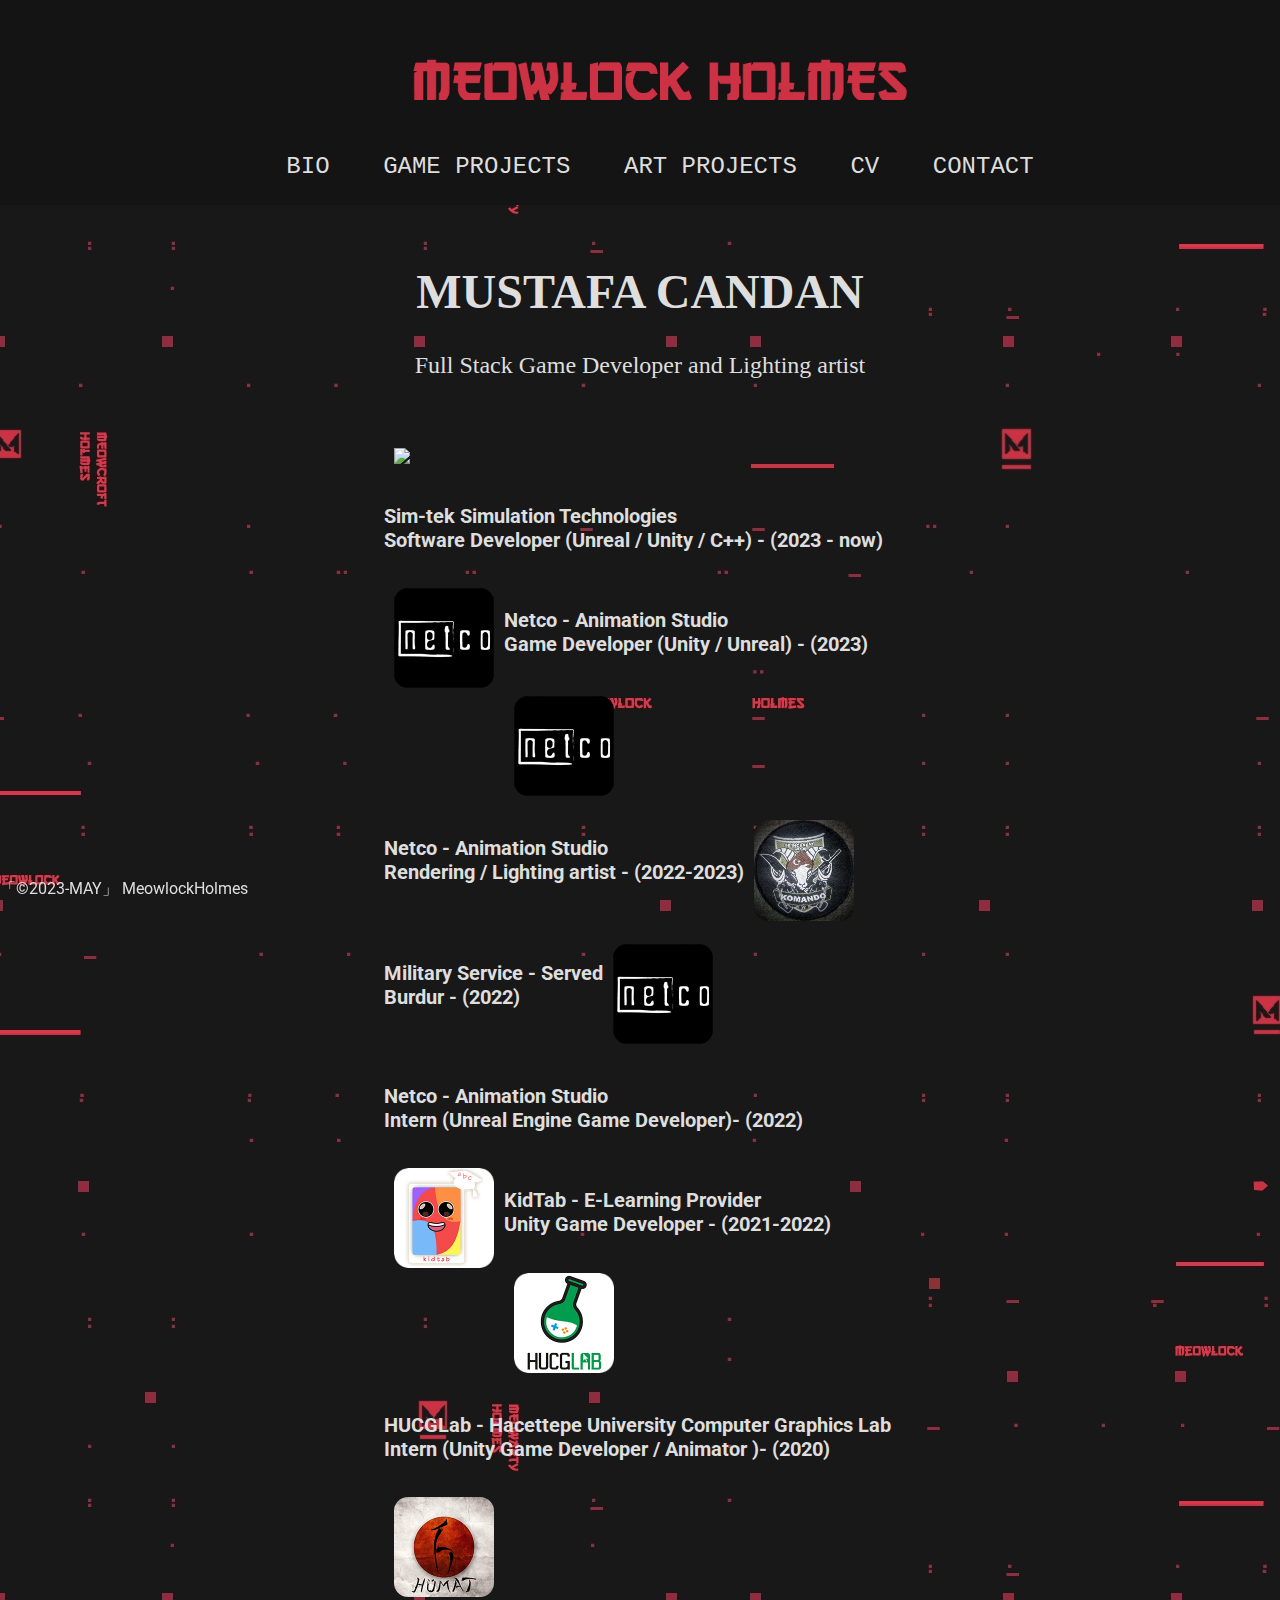
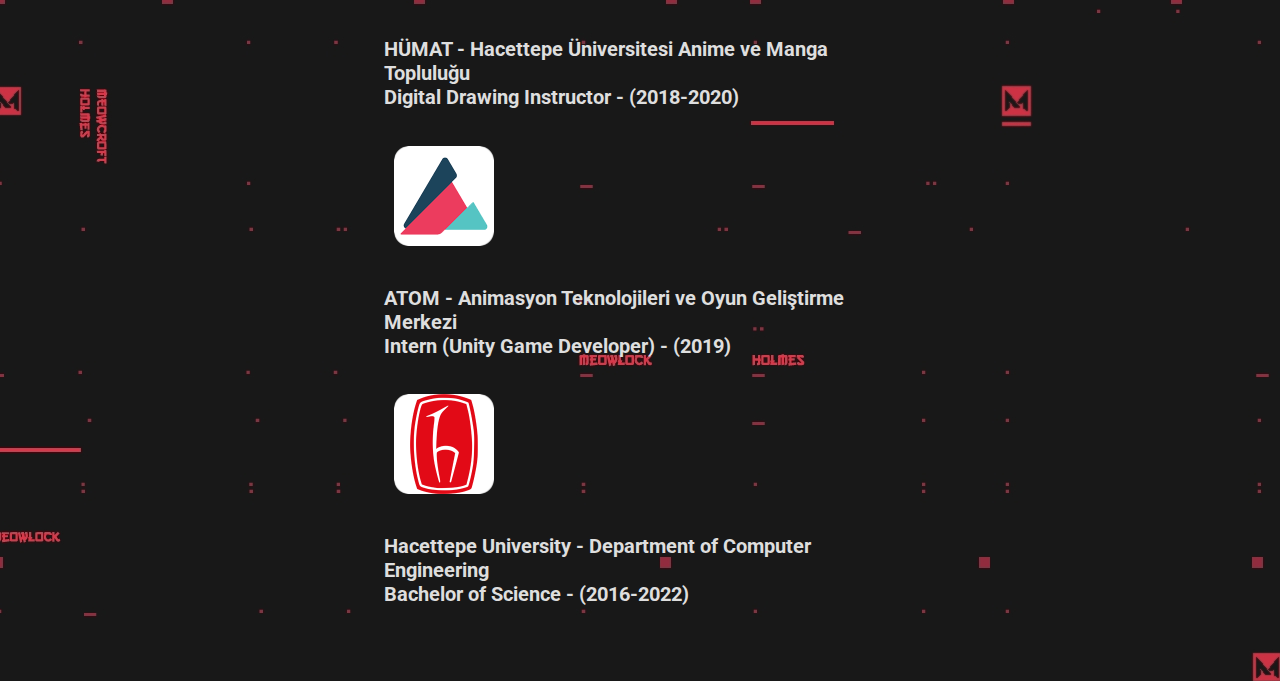
==== index.html @ 322a4d31 "Update index.html" ====
<!DOCTYPE html>
<html lang="en">
    <head>
        <meta charset="UTF-8">
        <meta name="viewport" content="width=device-width, initial-scale=1.0">
        <title>MeowlockHolmes's Portfolio</title>
        <link rel="stylesheet" href="styles.css">
        <link rel="icon" type="image/png" sizes="32x32" href="resources/favicon/favicon-32x32.png">
        <link rel="icon" type="image/png" sizes="16x16" href="resources/favicon/favicon-16x16.png">
        <link rel="manifest" href="resources/favicon/site.webmanifest">
        <link rel="mask-icon" href="resources/favicon/safari-pinned-tab.svg" color="#5bbad5">
    </head>

    <body>
        <header><nav>
            <ul>
                <li class="logo"><a href="index.html">LOGO</a></li>
            </ul>
        </nav>
            <nav>
                <ul>
                    <li class="navigator"><a href="index.html">Bio</a></li>
                    <li class="navigator"><a href="pages/projects.html">Game Projects</a></li>
                    <li class="navigator"><a href="pages/illustrations.html">Art Projects</a></li>
                    <li class="navigator"><a href="pages/cv.html">CV</a></li>
                    <li class="navigator"><a href="pages/contact.html">Contact</a></li>
                </ul>
            </nav>
        </header>
        <section class="feature ce">
            <br><h1>MUSTAFA CANDAN</h1>
            Full Stack Game Developer and Lighting artist <br>
            <br><br>
        </section>

        <div class='container2'>
            <div>
                <a href=https://www.sim-tek.com.tr> <img class="iconDetails" src="resources/bio/sim_tek_logo.png"></a>
            </div>	
            <div style='margin-left:0px;'>
            <h4>Sim-tek Simulation Technologies <br>Software Developer (Unreal / Unity / C++) - (2023 - now)<br></h4>
            </div>
            </div>
            <br><br><br><br><br><br>
        <div class='container2'>
            <div>
                <a href=https://netco.com.tr/dir/tr/> <img class="iconDetails" src="resources/bio/netco-logo.png"></a>
            </div>	
            <div style='margin-left:0px;'>
            <h4>Netco - Animation Studio <br>Game Developer (Unity / Unreal) - (2023)<br></h4>
            </div>
            </div>
            <br><br><br><br><br><br>
        <div class='container2'>
            <div>
                <a href=https://netco.com.tr/dir/tr/> <img class="iconDetails" src="resources/bio/netco-logo.png"></a>
            </div>	
            <div style='margin-left:0px;'>
            <h4>Netco - Animation Studio <br> Rendering / Lighting artist - (2022-2023)<br></h4>
            </div>
            </div>
            <br><br><br><br><br><br>
        <div class='container2'>
            <div>
                 <img class="iconDetails" src="resources/bio/asker.jpeg">
            </div>	
            <div style='margin-left:0px;'>
            <h4>Military Service - Served <br>Burdur - (2022)<br></h4>
            </div>
            </div>
            <br><br><br><br><br><br>
        <div class='container2'>
            <div>
                <a href=https://netco.com.tr/dir/tr/> <img class="iconDetails" src="resources/bio/netco-logo.png"></a>
            </div>	
            <div style='margin-left:0px;'>
            <h4>Netco - Animation Studio <br>Intern (Unreal Engine Game Developer)- (2022)<br></h4>
            </div>
            </div>
            <br><br><br><br><br><br>

        <div class='container2'>
            <div>
                <a href=https://kidtab.net><img class="iconDetails" src="resources/bio/kidtab-logo.png"></a>
            </div>	
            <div style='margin-left:0px;'>
            <h4>KidTab - E-Learning Provider <br>Unity Game Developer - (2021-2022)<br></h4>
            </div>
            </div>
            <br><br><br><br><br><br>

        <div class='container2'>
            <div>
                <a href=https://graphics.cs.hacettepe.edu.tr><img class="iconDetails" src="resources/bio/hucglab-logo.png"></a>
            </div>	
            <div style='margin-left:0px;'>
            <h4>HUCGLab - Hacettepe University Computer Graphics Lab<br>Intern (Unity Game Developer / Animator )- (2020)<br></h4>
            </div>
            </div>
            <br><br><br><br><br><br>

        <div class='container2'>
            <div>
                <a href=https://twitter.com/hacettepeanime><img class="iconDetails" src="resources/bio/humat-logo.png"></a>
            </div>	
            <div style='margin-left:0px;'>
            <h4>HÜMAT - Hacettepe Üniversitesi Anime ve Manga Topluluğu<br>Digital Drawing Instructor - (2018-2020)<br></h4>
            </div>
            </div>
            <br><br><br><br><br><br>

        <div class='container2'>
            <div>
                <a href=https://atom.org.tr><img class="iconDetails" src="resources/bio/atom-logo.png"><a>
            </div>	
            <div style='margin-left:0px;'>
            <h4>ATOM - Animasyon Teknolojileri ve Oyun Geliştirme Merkezi<br>Intern (Unity Game Developer) - (2019)<br></h4>
            </div>
            </div>
            <br><br><br><br><br><br>

        <div class='container2'>
        <div>
            <a href=https://www.cs.hacettepe.edu.tr><img class="iconDetails" src="resources/bio/hacettepe-logo.png"></a>
        </div>	
        <div style='margin-left:0px;'>
        <h4>Hacettepe University - Department of Computer Engineering<br>Bachelor of Science - (2016-2022)<br>
            <br><br></h4>
        </div>
        </div>

        <section>
            
        </section>
        <footer>
            「©2023-MAY」 MeowlockHolmes
        </footer>
    </body>
</html>
---- styles.css ----
@import url('https://fonts.googleapis.com/css?family=Roboto');



            html {
                scroll-behavior: smooth;
            }

            body {
                text-align: center;
                background-image:url("resources/background/8.jpg") ;
                background-color: #000000;
                background-position: top;
                background-repeat: repeat;
                background-size: auto;
                color: #dedede;
                font-family: 'Roboto Thin', 'Roboto', Helvetica Neue, Helvetica, Arial, sans-serif;
                margin: 0;
                padding: 0;
            }
            ul {
                margin: 0px;
                list-style-type: none;
            }
            header {
                margin: 0 0 0 0;
                background-color: #141414;
                text-align: center;
                background-position: center;
                color: #dedede;
            }

	
            ::-webkit-scrollbar {
                width: 2px;
            }
            
            ::-webkit-scrollbar-track {
                box-shadow: inset 0 0 5px rgb(58, 58, 58); 
                border-radius: 10px;
            }
            
            ::-webkit-scrollbar-thumb {
                background: rgb(148, 20, 20); 
                border-radius: 10px;
            }
            
            ::-webkit-scrollbar-thumb:hover {
                background: #b30000; 
            }
                header a {
                text-decoration: none;
                color: #dedede;
                text-transform: uppercase;
                margin-top: 25%;
            }
            header a:hover {
                color: rgb(226, 79, 79);
            }

            header .logo a {
                background-image: url("resources/logo.png");
                background-size: 100%;
                background-repeat: no-repeat;
                display: table-cell;
                position: relative;
                top: 0px;
                width: 500px;
                height: 75px;
                text-indent: -9999999px;
                
            }header .logo-new a {
                background-image: url("resources/logo-new.png");
                background-size: 100%;
                background-repeat: no-repeat;
                display: table-cell;
                position: relative;
                top: 0px;
                width: 500px;
                height: 75px;
                text-indent: -9999999px;
                
            }

            header li {
                padding: 2%;
                display: inline-block;
            }
            header li.navigator {
                font-size: 150%;
                font-family: 'Courier New', monospace;
            }


            section.par {
                margin-top: 0%;
                padding-top: 5%;
                margin-bottom: 5%;
                padding-left: 1%;
                padding-right: 1%;
            }

            section.feature.close {
                color: #efefef;
                padding: 2%;
                font-size: 125%;
                font-family: 'Courier New';
            }
            section.feature.lilclose {
                color: #efefef;
                padding: 2%;
                font-size: 100%;
                font-family: 'Courier New';
            }

            section.feature.title {
                color: #dedede;
                padding: 3%;
                font-size: 100%;
            }
            section.feature.ce {
                color: #dedede;
                padding: 0%;
                font-size: 150%;
                font-family: 'Copperplate Gothic Light';
            }
			
			section.feature.title.bigger {
                color: #dedede;
                padding: 0%;
                font-size: 300%;
                font-family: 'Courier New';
            }
            h2{
                margin-top: 3%;
                margin-bottom: 0%;
            }

            .feature div {
                text-align: center;
                font-size: 125%;
                color: #dedede;
                margin: 1px;
                width: 100%;
            }

            footer {
                text-align: center;
                background-attachment: scroll;
                background-position: 0% 0%;
                position: fixed;
                bottom: 0;
            }

            

            img.contact {
                margin-top: 3%;
                margin-left: 1%;
                margin-right: 1%;
                width: 10%;
                border-bottom-left-radius: 0%;
                border-bottom-right-radius: 9%;
                border-top-left-radius: 9%;
                border-top-right-radius: 0%;
            }

            img.contact:hover{
                filter: brightness(0.8);
            } 

            img.games {
                margin-left: 10px;
                margin-right: 10px;
                margin-top: 10px;
                width: 300px;
            }
            img.ill {
                margin-left: 10px;
                margin-right: 10px;
                margin-top: 10px;
                width: 17%;
            }
            
            img.games1 {
                margin-left: 10px;
                margin-right: 10px;
                margin-top: 10px;
                width: 700px;
            }
            img.games2 {
                margin-left: 10px;
                margin-right: 10px;
                margin-top: 10px;
                width: 150px;
            }
            img.games3 {
                margin-left: 10px;
                margin-right: 10px;
                margin-top: 10px;
                width: 250px;
            }
            img.games4 {
                margin-left: 10px;
                margin-right: 10px;
                margin-top: 10px;
                width: 100px;
            }
            img.games5 {
                margin-left: 10px;
                margin-right: 10px;
                margin-top: 10px;
                width: 400px;
            }
            img.games6 {
                margin-left: 10px;
                margin-right: 10px;
                margin-top: 10px;
                width: 600px;
            }
            img.games7 {
                margin-left: 10px;
                margin-right: 10px;
                margin-top: 10px;
                width: 500px;
            }

            img.games:hover{
                filter: brightness(0.7);
            }
             img.games1:hover{
                filter: brightness(0.7);
            } 
            img.games2:hover{
               filter: brightness(0.7);
           }

            section .mybutton {
                text-decoration: none;
                font-family: 'Courier New', monospace;
                font-size: 27px;
                color: #151D21;
                background: rgb(219, 66, 66);
                display: inline-flex;
                padding: 5px;
                margin-top: 30px;
                margin-right: 1%;
                margin-left: 1%;
                border: none;
                border-top-left-radius: 10px;
                border-top-right-radius: 0px;
                border-bottom-left-radius: 0px;
                border-bottom-right-radius: 10px;
            }
        
            section .mybutton:hover {
                background: rgb(177, 18, 18);
                font-size: 27px;
            }

            img.bio {
                margin-left: 5px;
                margin-right: 5px;
                margin-top: 5px;
                border-bottom-left-radius: 20%;
                border-bottom-right-radius: 20%;
                border-top-left-radius: 20%;
                border-top-right-radius: 20%;
                width: 100px;
            }
            .iconDetails {
                margin: auto;
                border-bottom-left-radius: 20%;
                border-bottom-right-radius: 20%;
                border-top-left-radius: 20%;
                border-top-right-radius: 20%;
                width: 100px;
                float:left; 
                padding: 10px;
               } 
               
            .container2 {
                margin:auto;
                width:40%;
                height:auto;
                padding: 5px;
            }
            
            h4 {
                float:left; 
                font-size: 20px;
                margin-top:30px;
                margin-top:30px;
                text-align: left;
            }
            h5 {
                float:left; 
                font-size: 15px;
                margin:0;
            }

            .collapsible {
                background-color: #181818;
                color: rgb(255, 255, 255);
                cursor: pointer;
                padding: 18px;
                width: 20%;
                border: none;
                text-align: left;
                outline: none;
                font-size: 15px;
              }
              
              /* Add a background color to the button if it is clicked on (add the .active class with JS), and when you move the mouse over it (hover) */
              .active, .collapsible:hover {
                background-color:#cc3244;
              }
              
              /* Style the collapsible content. Note: hidden by default */
              .content {
                padding: 0 15px;
                display: none;
                overflow: hidden;
                background-color: #181818;
              }
              img.games44 {
                  margin: auto;
                  width: 100%;
                  text-align: center;
                  display: block;
                  
              }
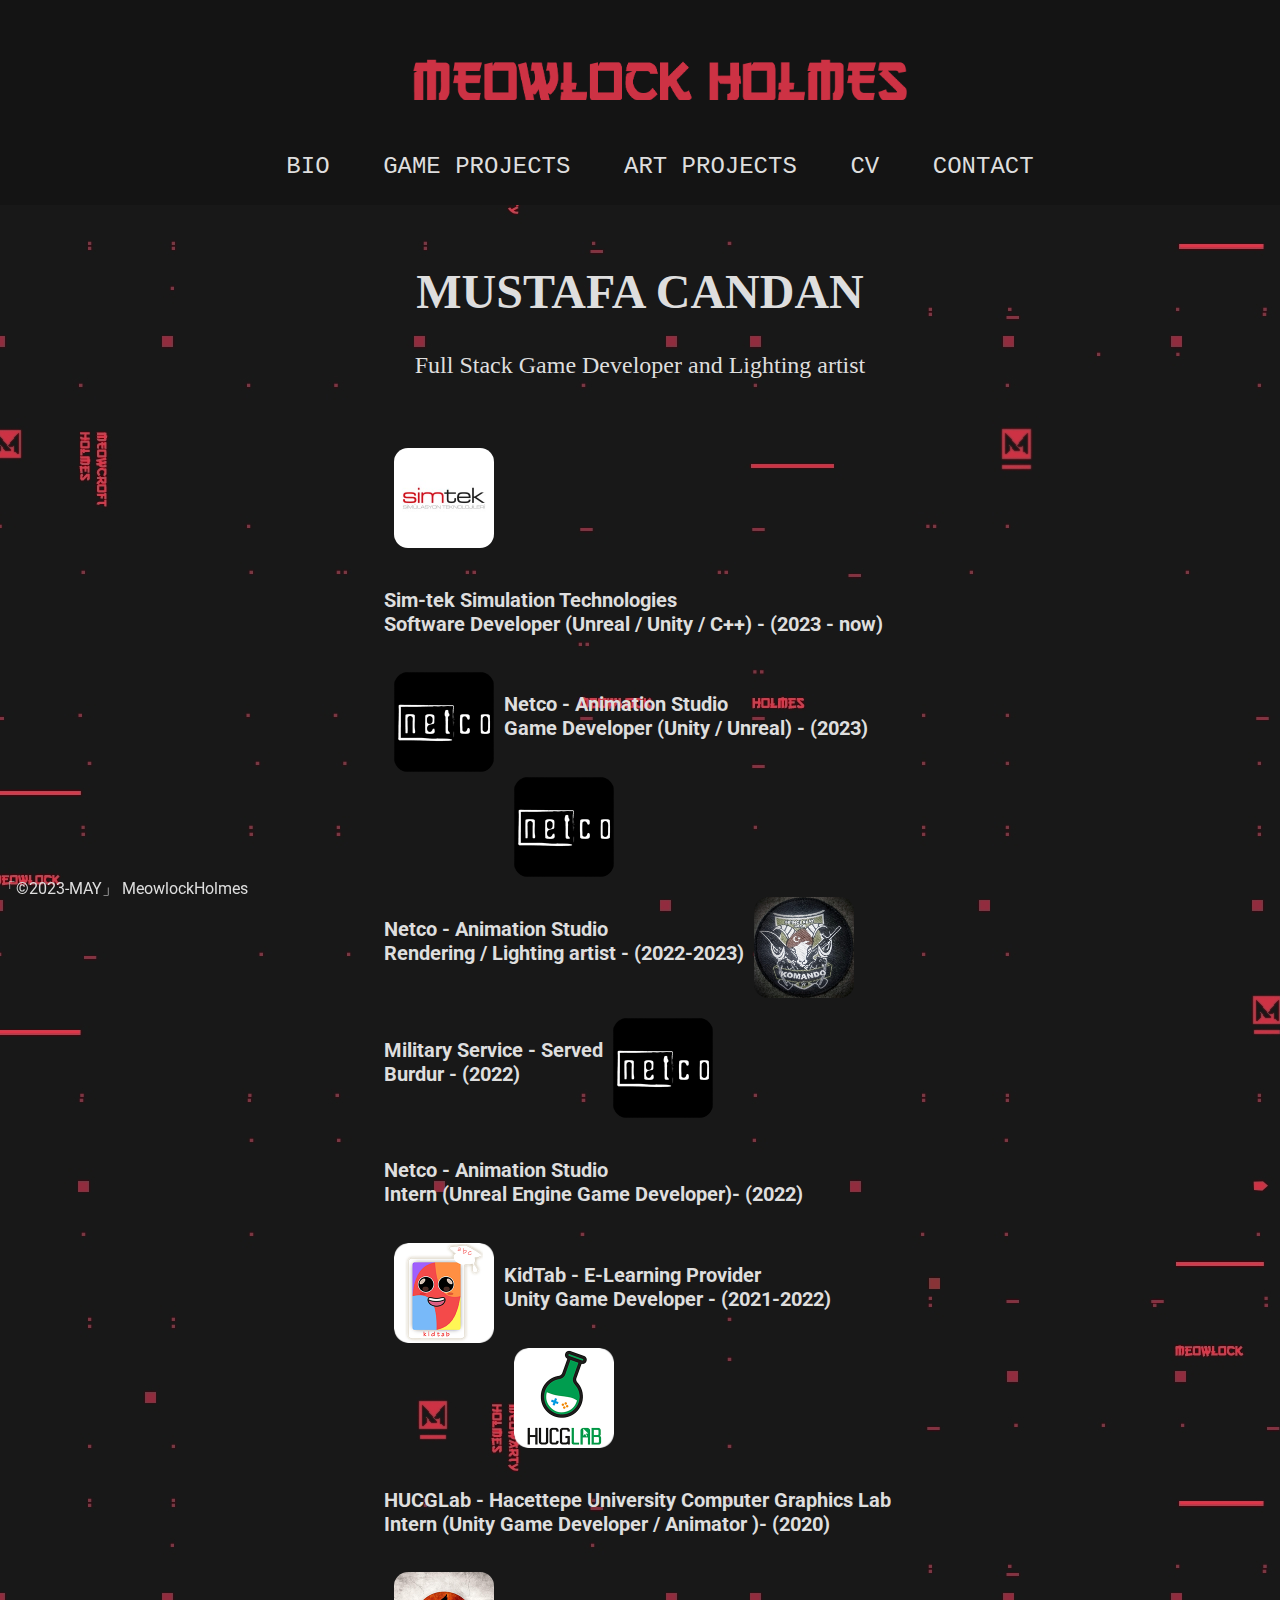
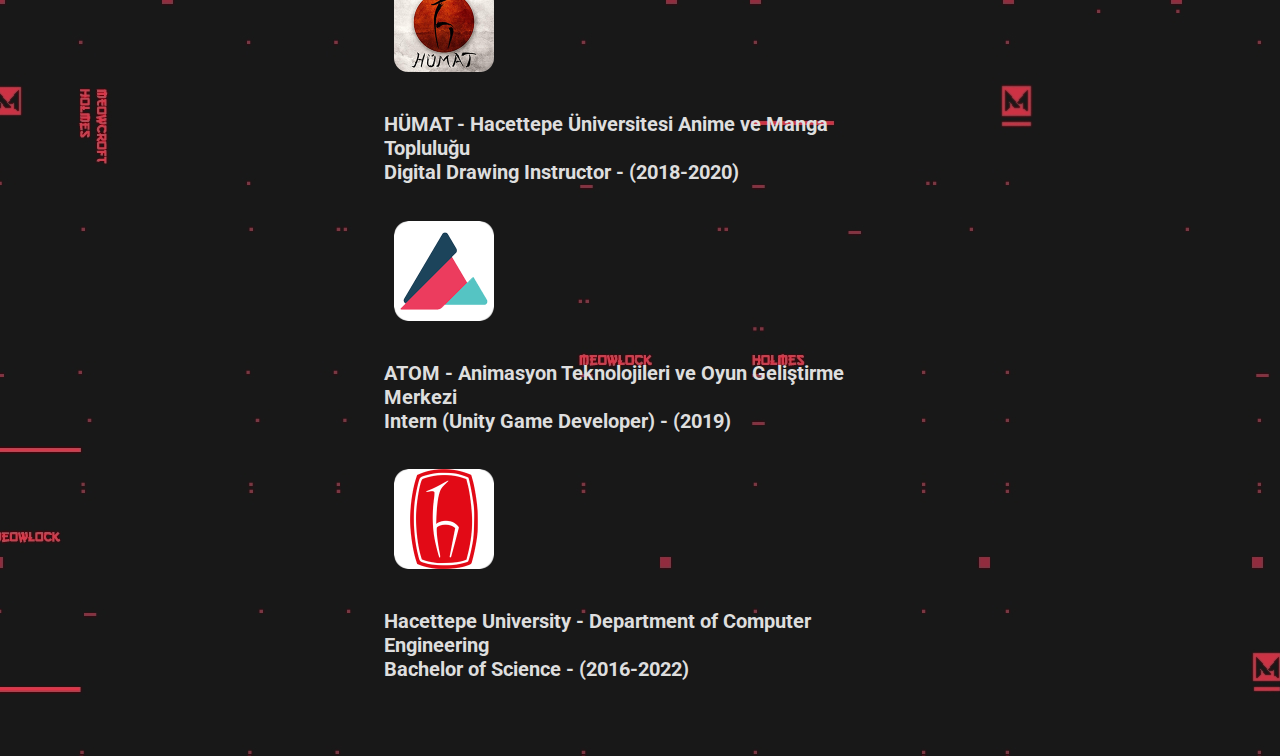
==== commit fb42291e: "Update index.html" ====
--- a/index.html
+++ b/index.html
@@ -35,7 +35,7 @@
 
         <div class='container2'>
             <div>
-                <a href=https://www.sim-tek.com.tr> <img class="iconDetails" src="resources/bio/sim_tek_logo.png"></a>
+                <a href=https://www.sim-tek.com.tr> <img class="iconDetails" src="resources/bio/sim_tek_logo.jpg"></a>
             </div>	
             <div style='margin-left:0px;'>
             <h4>Sim-tek Simulation Technologies <br>Software Developer (Unreal / Unity / C++) - (2023 - now)<br></h4>
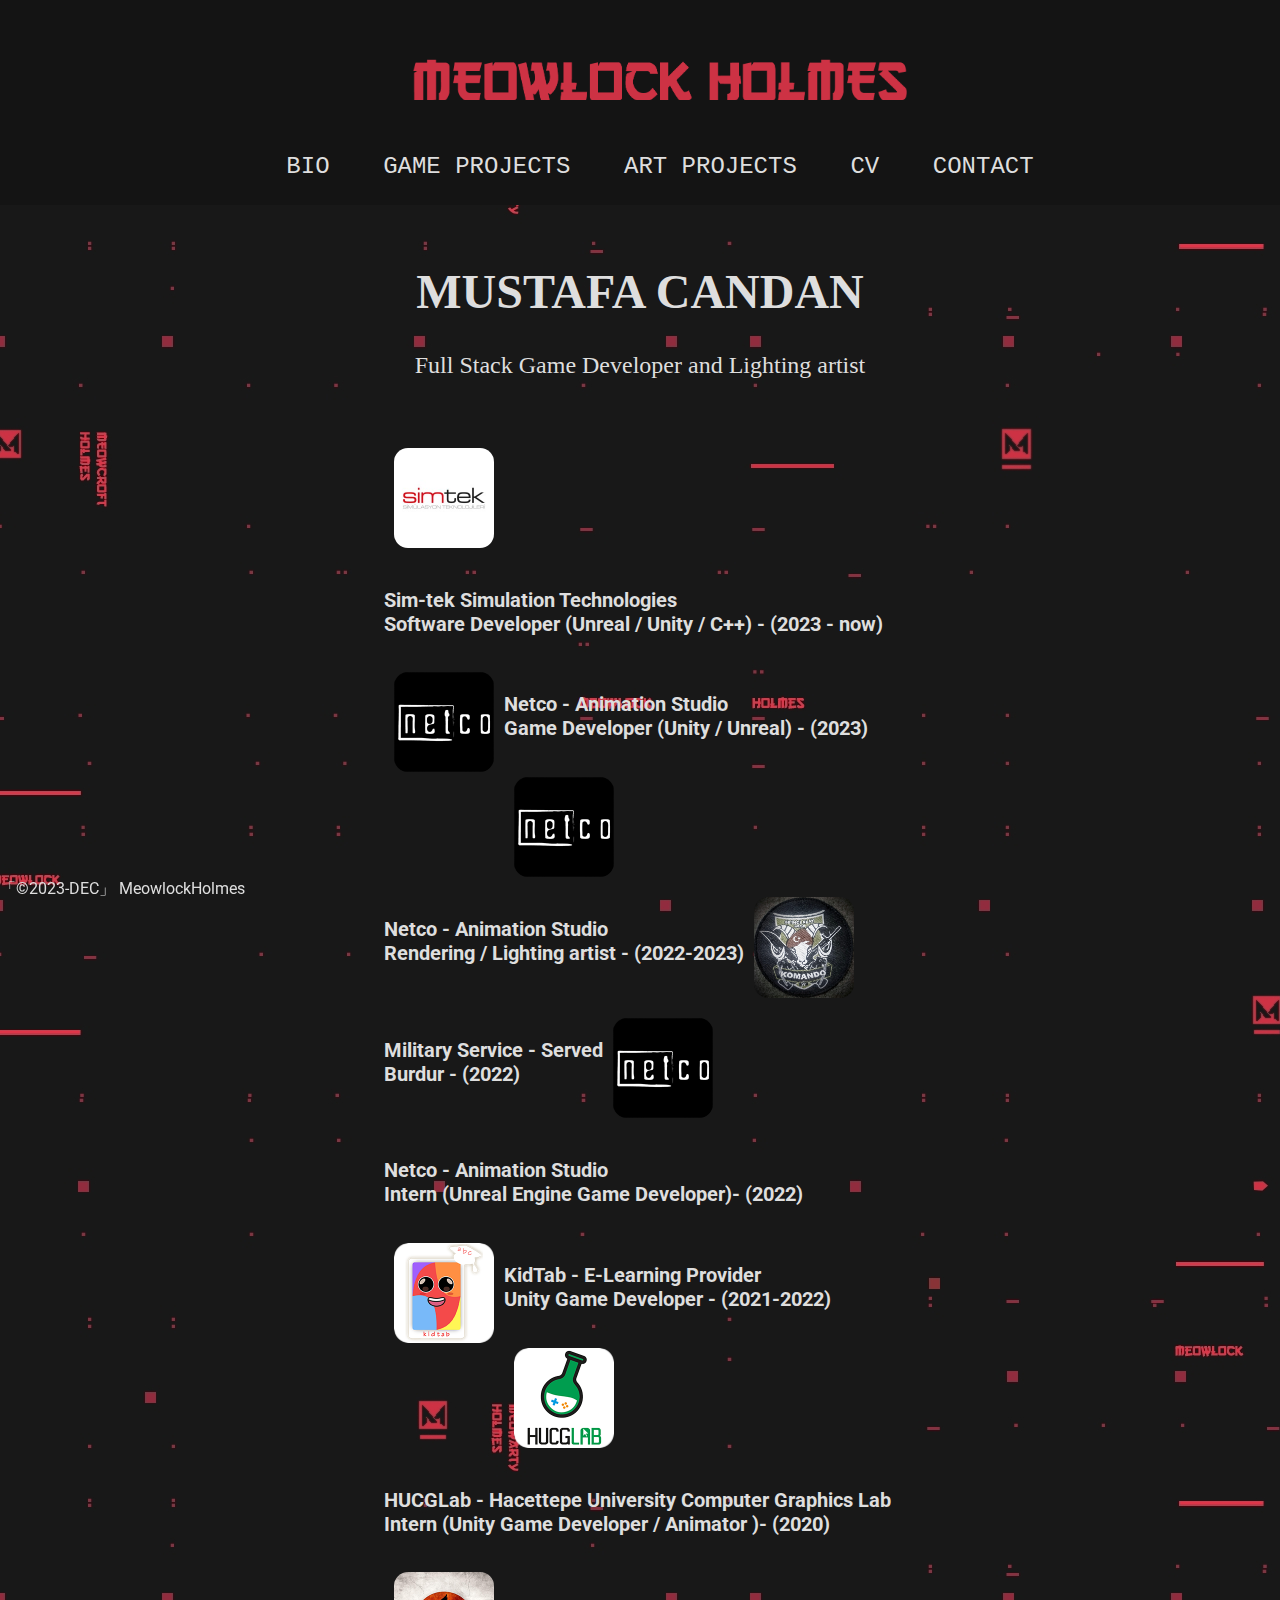
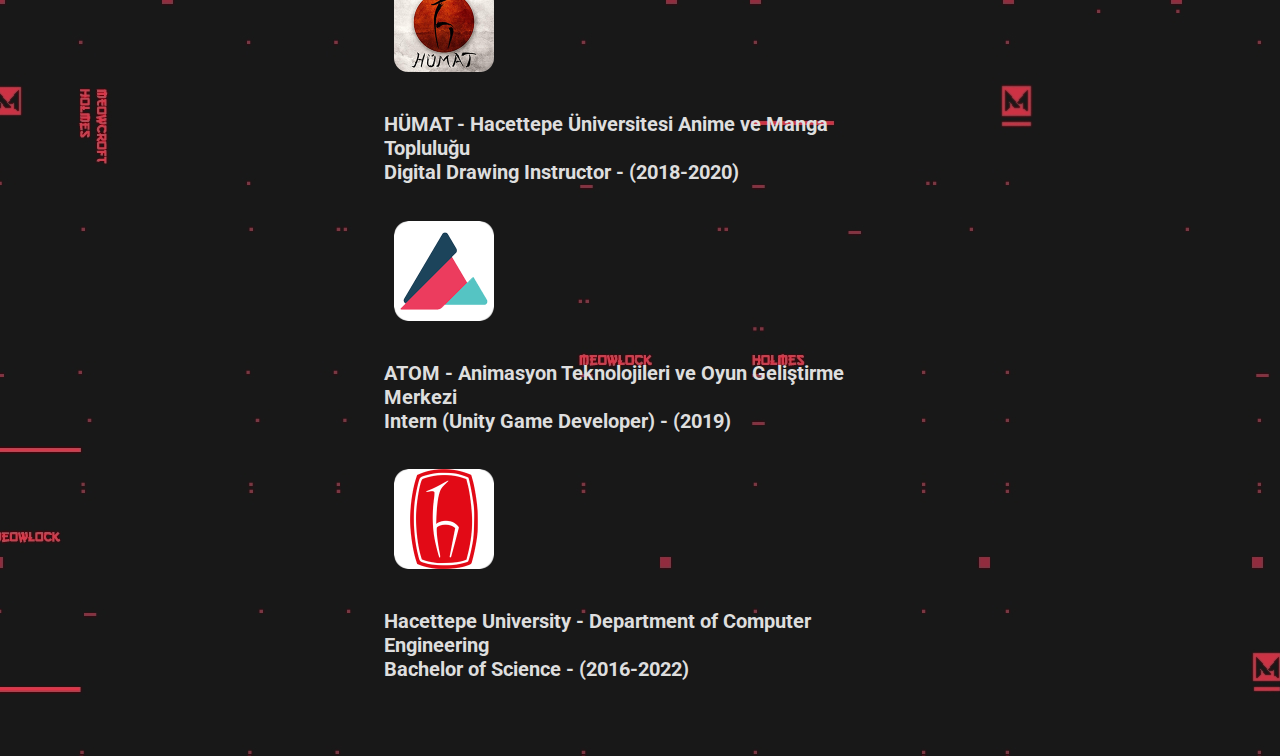
==== commit b7cfb682: "Update index.html" ====
--- a/index.html
+++ b/index.html
@@ -133,7 +133,7 @@
             
         </section>
         <footer>
-            「©2023-MAY」 MeowlockHolmes
+            「©2023-DEC」 MeowlockHolmes
         </footer>
     </body>
 </html>
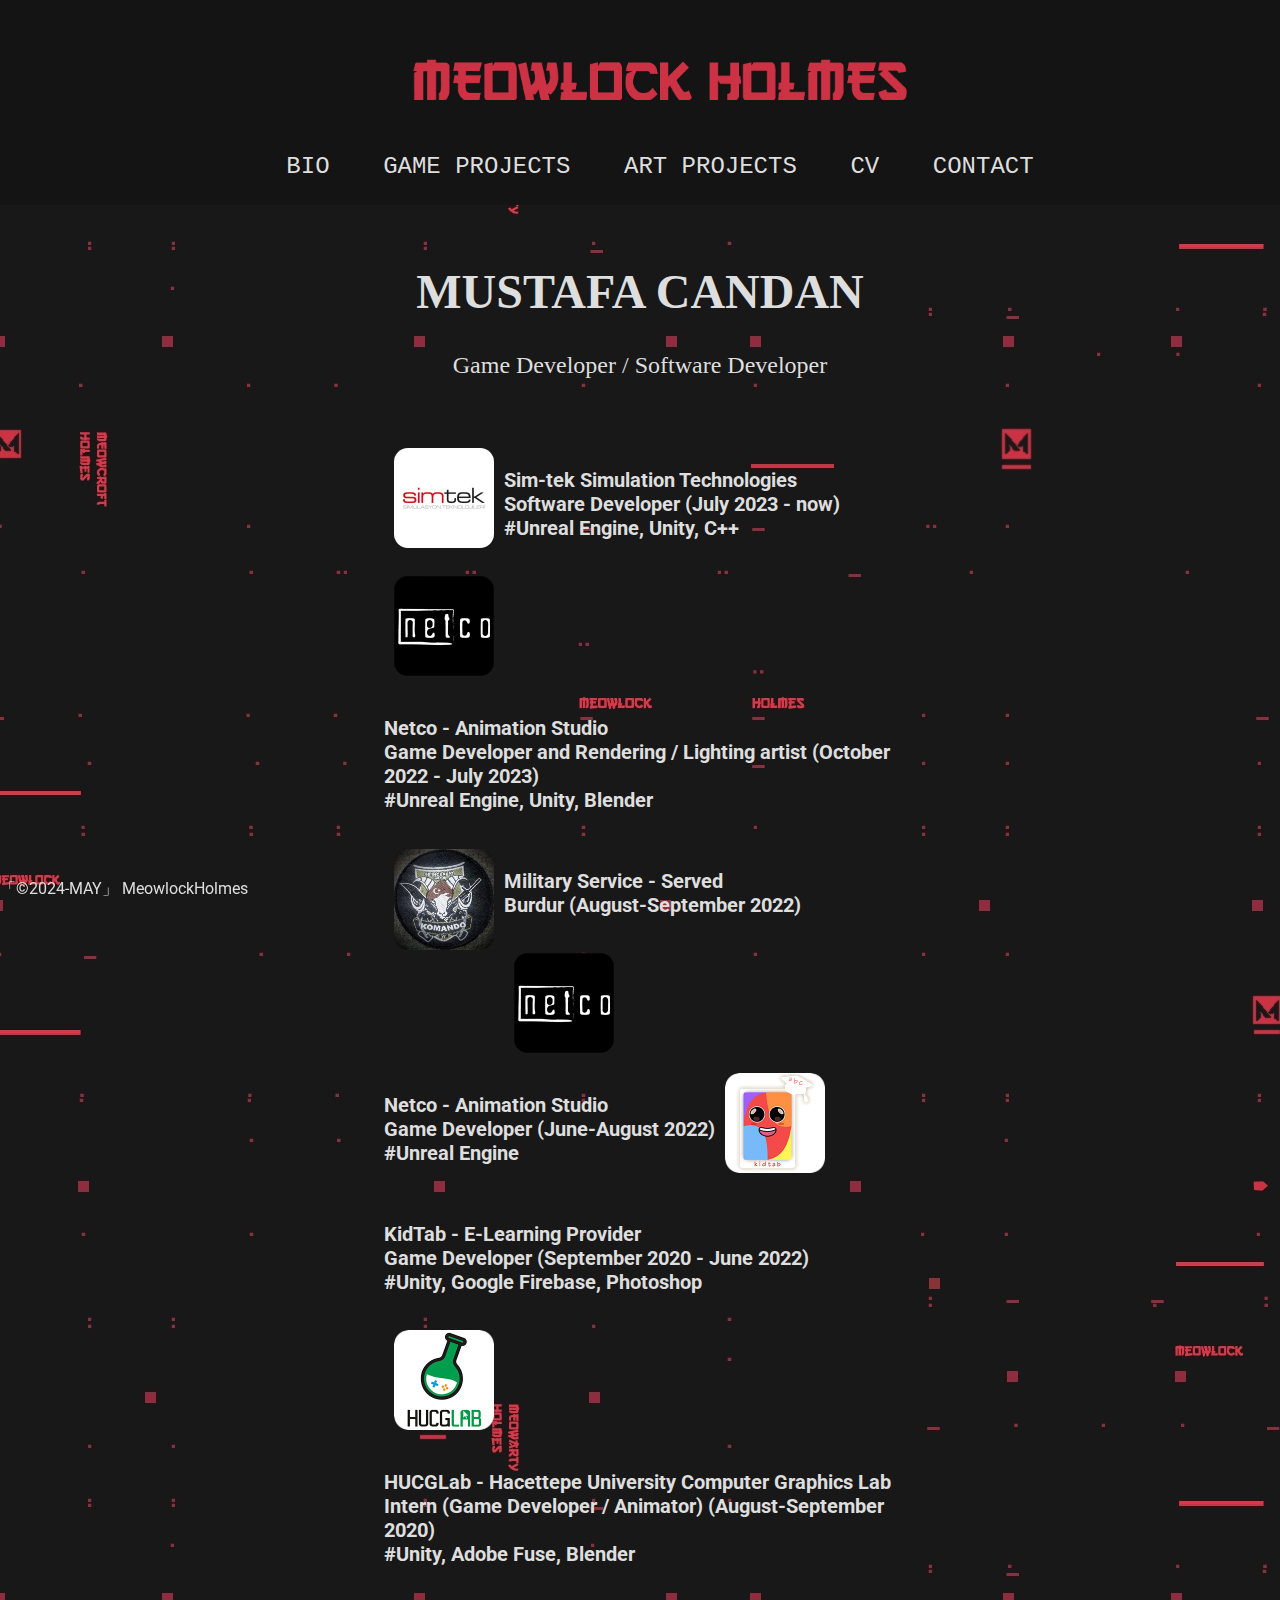
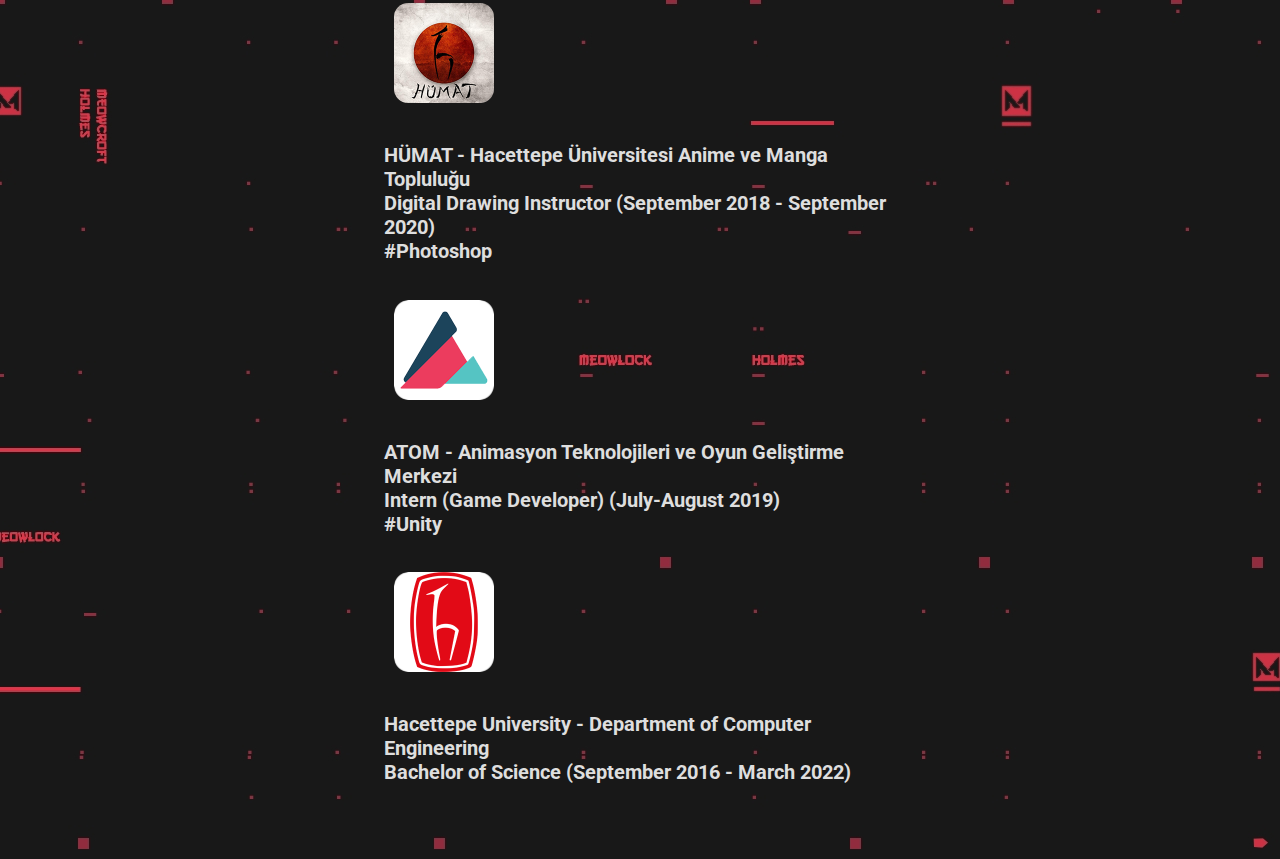
==== commit 19bc2891: "Date Update" ====
--- a/index.html
+++ b/index.html
@@ -29,7 +29,7 @@
         </header>
         <section class="feature ce">
             <br><h1>MUSTAFA CANDAN</h1>
-            Full Stack Game Developer and Lighting artist <br>
+            Game Developer / Software Developer <br>
             <br><br>
         </section>
 
@@ -38,7 +38,26 @@
                 <a href=https://www.sim-tek.com.tr> <img class="iconDetails" src="resources/bio/sim_tek_logo.jpg"></a>
             </div>	
             <div style='margin-left:0px;'>
-            <h4>Sim-tek Simulation Technologies <br>Software Developer (Unreal / Unity / C++) - (2023 - now)<br></h4>
+            <h4>Sim-tek Simulation Technologies <br>Software Developer (July 2023 - now)<br>#Unreal Engine, Unity, C++</h4>
+            </div>
+            </div>
+            <br><br><br><br><br><br>
+        
+        <div class='container2'>
+            <div>
+                <a href=https://netco.com.tr/dir/tr/> <img class="iconDetails" src="resources/bio/netco-logo.png"></a>
+            </div>	
+            <div style='margin-left:0px;'>
+            <h4>Netco - Animation Studio <br> Game Developer and Rendering / Lighting artist (October 2022 - July 2023)<br>#Unreal Engine, Unity, Blender</h4>
+            </div>
+            </div>
+            <br><br><br><br><br><br>
+        <div class='container2'>
+            <div>
+                 <img class="iconDetails" src="resources/bio/asker.jpeg">
+            </div>	
+            <div style='margin-left:0px;'>
+            <h4>Military Service - Served <br>Burdur (August-September 2022)<br></h4>
             </div>
             </div>
             <br><br><br><br><br><br>
@@ -47,34 +66,7 @@
                 <a href=https://netco.com.tr/dir/tr/> <img class="iconDetails" src="resources/bio/netco-logo.png"></a>
             </div>	
             <div style='margin-left:0px;'>
-            <h4>Netco - Animation Studio <br>Game Developer (Unity / Unreal) - (2023)<br></h4>
-            </div>
-            </div>
-            <br><br><br><br><br><br>
-        <div class='container2'>
-            <div>
-                <a href=https://netco.com.tr/dir/tr/> <img class="iconDetails" src="resources/bio/netco-logo.png"></a>
-            </div>	
-            <div style='margin-left:0px;'>
-            <h4>Netco - Animation Studio <br> Rendering / Lighting artist - (2022-2023)<br></h4>
-            </div>
-            </div>
-            <br><br><br><br><br><br>
-        <div class='container2'>
-            <div>
-                 <img class="iconDetails" src="resources/bio/asker.jpeg">
-            </div>	
-            <div style='margin-left:0px;'>
-            <h4>Military Service - Served <br>Burdur - (2022)<br></h4>
-            </div>
-            </div>
-            <br><br><br><br><br><br>
-        <div class='container2'>
-            <div>
-                <a href=https://netco.com.tr/dir/tr/> <img class="iconDetails" src="resources/bio/netco-logo.png"></a>
-            </div>	
-            <div style='margin-left:0px;'>
-            <h4>Netco - Animation Studio <br>Intern (Unreal Engine Game Developer)- (2022)<br></h4>
+            <h4>Netco - Animation Studio <br>Game Developer (June-August 2022)<br>#Unreal Engine<br></h4>
             </div>
             </div>
             <br><br><br><br><br><br>
@@ -84,7 +76,7 @@
                 <a href=https://kidtab.net><img class="iconDetails" src="resources/bio/kidtab-logo.png"></a>
             </div>	
             <div style='margin-left:0px;'>
-            <h4>KidTab - E-Learning Provider <br>Unity Game Developer - (2021-2022)<br></h4>
+            <h4>KidTab - E-Learning Provider <br>Game Developer (September 2020 - June 2022)<br>#Unity, Google Firebase, Photoshop<br></h4>
             </div>
             </div>
             <br><br><br><br><br><br>
@@ -94,7 +86,7 @@
                 <a href=https://graphics.cs.hacettepe.edu.tr><img class="iconDetails" src="resources/bio/hucglab-logo.png"></a>
             </div>	
             <div style='margin-left:0px;'>
-            <h4>HUCGLab - Hacettepe University Computer Graphics Lab<br>Intern (Unity Game Developer / Animator )- (2020)<br></h4>
+            <h4>HUCGLab - Hacettepe University Computer Graphics Lab<br>Intern (Game Developer / Animator) (August-September 2020)<br>#Unity, Adobe Fuse, Blender<br></h4>
             </div>
             </div>
             <br><br><br><br><br><br>
@@ -104,7 +96,7 @@
                 <a href=https://twitter.com/hacettepeanime><img class="iconDetails" src="resources/bio/humat-logo.png"></a>
             </div>	
             <div style='margin-left:0px;'>
-            <h4>HÜMAT - Hacettepe Üniversitesi Anime ve Manga Topluluğu<br>Digital Drawing Instructor - (2018-2020)<br></h4>
+            <h4>HÜMAT - Hacettepe Üniversitesi Anime ve Manga Topluluğu<br>Digital Drawing Instructor (September 2018 - September 2020)<br>#Photoshop<br></h4>
             </div>
             </div>
             <br><br><br><br><br><br>
@@ -114,7 +106,7 @@
                 <a href=https://atom.org.tr><img class="iconDetails" src="resources/bio/atom-logo.png"><a>
             </div>	
             <div style='margin-left:0px;'>
-            <h4>ATOM - Animasyon Teknolojileri ve Oyun Geliştirme Merkezi<br>Intern (Unity Game Developer) - (2019)<br></h4>
+            <h4>ATOM - Animasyon Teknolojileri ve Oyun Geliştirme Merkezi<br>Intern (Game Developer) (July-August 2019)<br>#Unity<br></h4>
             </div>
             </div>
             <br><br><br><br><br><br>
@@ -124,7 +116,7 @@
             <a href=https://www.cs.hacettepe.edu.tr><img class="iconDetails" src="resources/bio/hacettepe-logo.png"></a>
         </div>	
         <div style='margin-left:0px;'>
-        <h4>Hacettepe University - Department of Computer Engineering<br>Bachelor of Science - (2016-2022)<br>
+        <h4>Hacettepe University - Department of Computer Engineering<br>Bachelor of Science (September 2016 - March 2022)<br>
             <br><br></h4>
         </div>
         </div>
@@ -133,7 +125,7 @@
             
         </section>
         <footer>
-            「©2023-DEC」 MeowlockHolmes
+            「©2024-MAY」 MeowlockHolmes
         </footer>
     </body>
 </html>
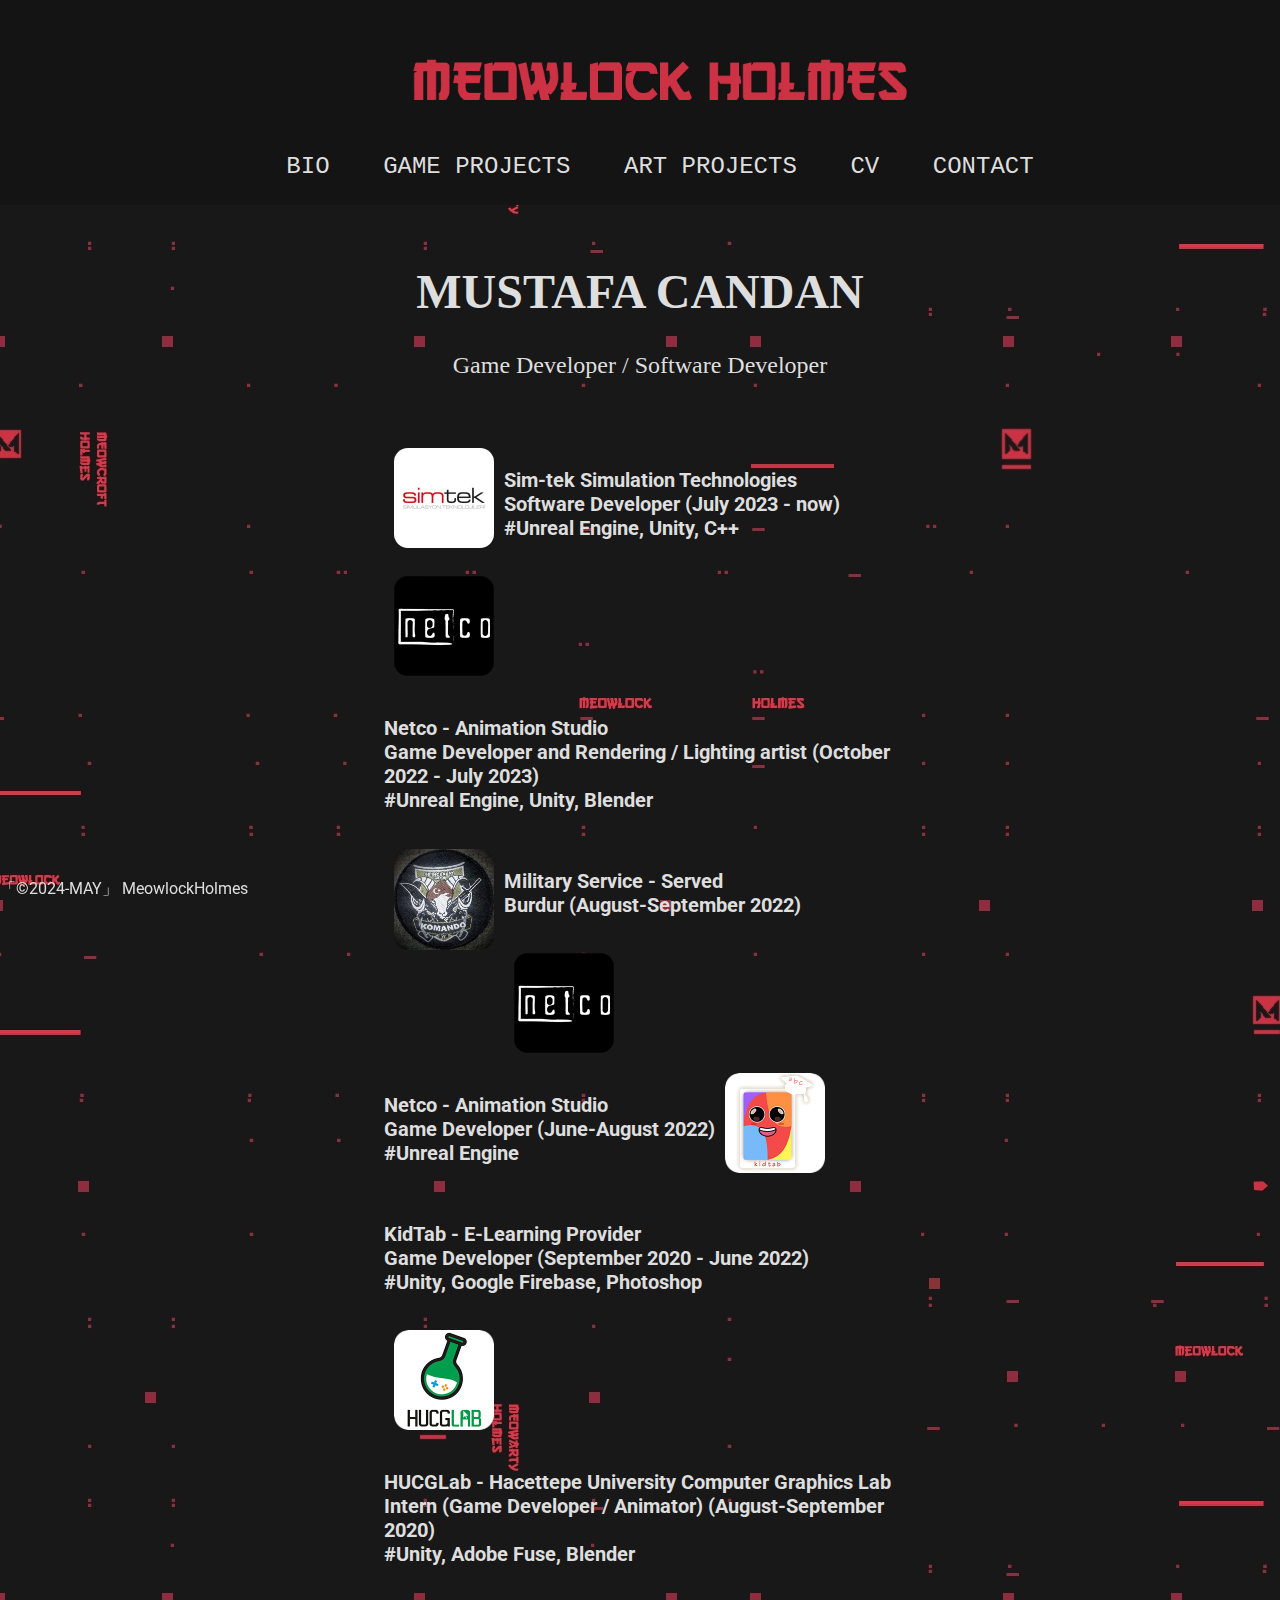
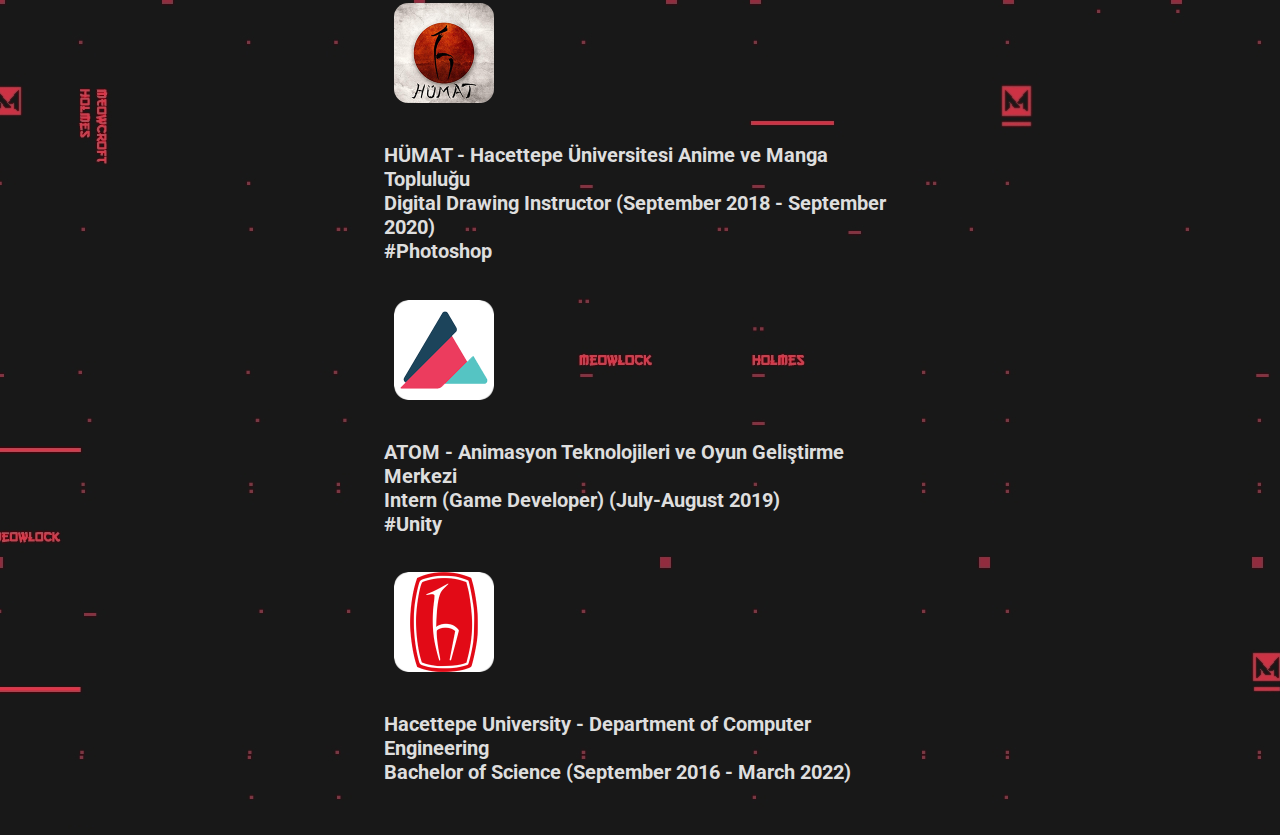
==== commit f789d384: "Line Update" ====
--- a/index.html
+++ b/index.html
@@ -57,7 +57,7 @@
                  <img class="iconDetails" src="resources/bio/asker.jpeg">
             </div>	
             <div style='margin-left:0px;'>
-            <h4>Military Service - Served <br>Burdur (August-September 2022)<br></h4>
+            <h4>Military Service - Served <br>Burdur (August-September 2022)</h4>
             </div>
             </div>
             <br><br><br><br><br><br>
@@ -66,7 +66,7 @@
                 <a href=https://netco.com.tr/dir/tr/> <img class="iconDetails" src="resources/bio/netco-logo.png"></a>
             </div>	
             <div style='margin-left:0px;'>
-            <h4>Netco - Animation Studio <br>Game Developer (June-August 2022)<br>#Unreal Engine<br></h4>
+            <h4>Netco - Animation Studio <br>Game Developer (June-August 2022)<br>#Unreal Engine</h4>
             </div>
             </div>
             <br><br><br><br><br><br>
@@ -76,7 +76,7 @@
                 <a href=https://kidtab.net><img class="iconDetails" src="resources/bio/kidtab-logo.png"></a>
             </div>	
             <div style='margin-left:0px;'>
-            <h4>KidTab - E-Learning Provider <br>Game Developer (September 2020 - June 2022)<br>#Unity, Google Firebase, Photoshop<br></h4>
+            <h4>KidTab - E-Learning Provider <br>Game Developer (September 2020 - June 2022)<br>#Unity, Google Firebase, Photoshop</h4>
             </div>
             </div>
             <br><br><br><br><br><br>
@@ -86,7 +86,7 @@
                 <a href=https://graphics.cs.hacettepe.edu.tr><img class="iconDetails" src="resources/bio/hucglab-logo.png"></a>
             </div>	
             <div style='margin-left:0px;'>
-            <h4>HUCGLab - Hacettepe University Computer Graphics Lab<br>Intern (Game Developer / Animator) (August-September 2020)<br>#Unity, Adobe Fuse, Blender<br></h4>
+            <h4>HUCGLab - Hacettepe University Computer Graphics Lab<br>Intern (Game Developer / Animator) (August-September 2020)<br>#Unity, Adobe Fuse, Blender</h4>
             </div>
             </div>
             <br><br><br><br><br><br>
@@ -96,7 +96,7 @@
                 <a href=https://twitter.com/hacettepeanime><img class="iconDetails" src="resources/bio/humat-logo.png"></a>
             </div>	
             <div style='margin-left:0px;'>
-            <h4>HÜMAT - Hacettepe Üniversitesi Anime ve Manga Topluluğu<br>Digital Drawing Instructor (September 2018 - September 2020)<br>#Photoshop<br></h4>
+            <h4>HÜMAT - Hacettepe Üniversitesi Anime ve Manga Topluluğu<br>Digital Drawing Instructor (September 2018 - September 2020)<br>#Photoshop</h4>
             </div>
             </div>
             <br><br><br><br><br><br>
@@ -106,7 +106,7 @@
                 <a href=https://atom.org.tr><img class="iconDetails" src="resources/bio/atom-logo.png"><a>
             </div>	
             <div style='margin-left:0px;'>
-            <h4>ATOM - Animasyon Teknolojileri ve Oyun Geliştirme Merkezi<br>Intern (Game Developer) (July-August 2019)<br>#Unity<br></h4>
+            <h4>ATOM - Animasyon Teknolojileri ve Oyun Geliştirme Merkezi<br>Intern (Game Developer) (July-August 2019)<br>#Unity</h4>
             </div>
             </div>
             <br><br><br><br><br><br>
@@ -116,7 +116,7 @@
             <a href=https://www.cs.hacettepe.edu.tr><img class="iconDetails" src="resources/bio/hacettepe-logo.png"></a>
         </div>	
         <div style='margin-left:0px;'>
-        <h4>Hacettepe University - Department of Computer Engineering<br>Bachelor of Science (September 2016 - March 2022)<br>
+        <h4>Hacettepe University - Department of Computer Engineering<br>Bachelor of Science (September 2016 - March 2022)
             <br><br></h4>
         </div>
         </div>
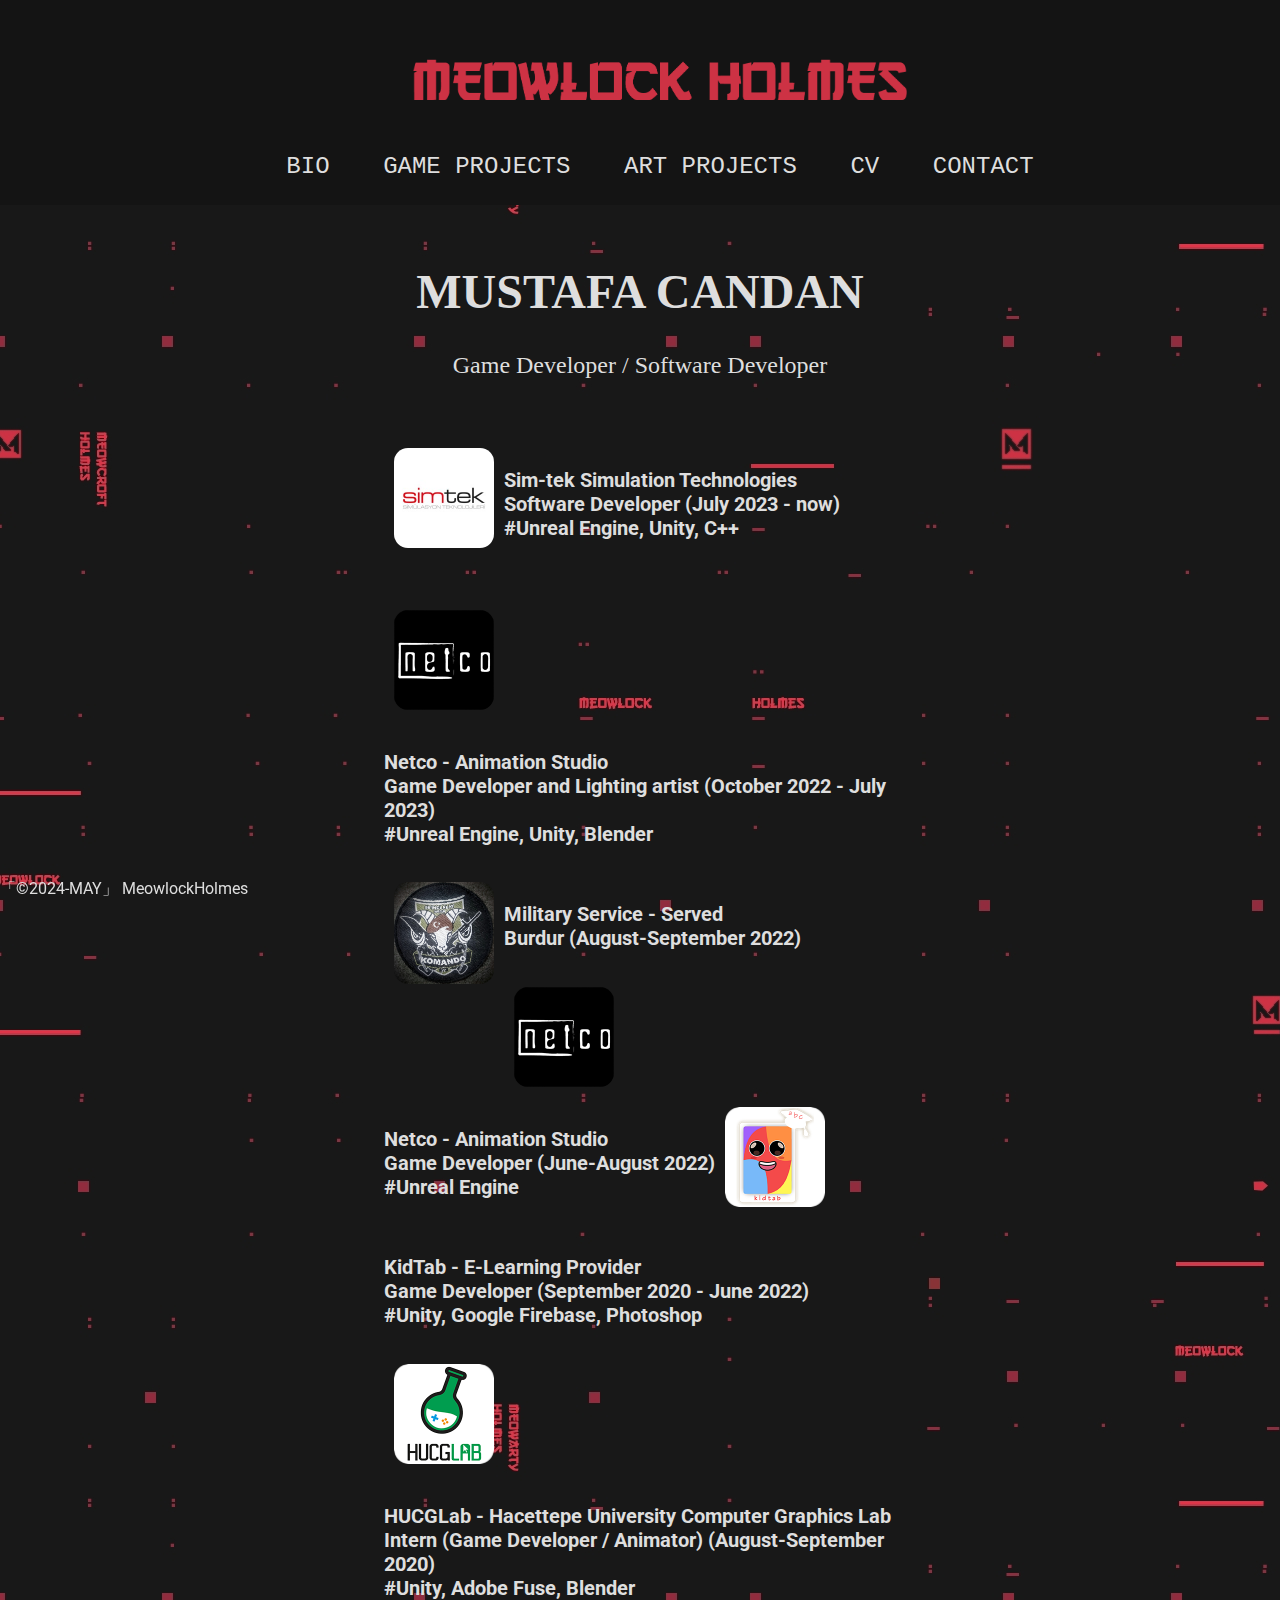
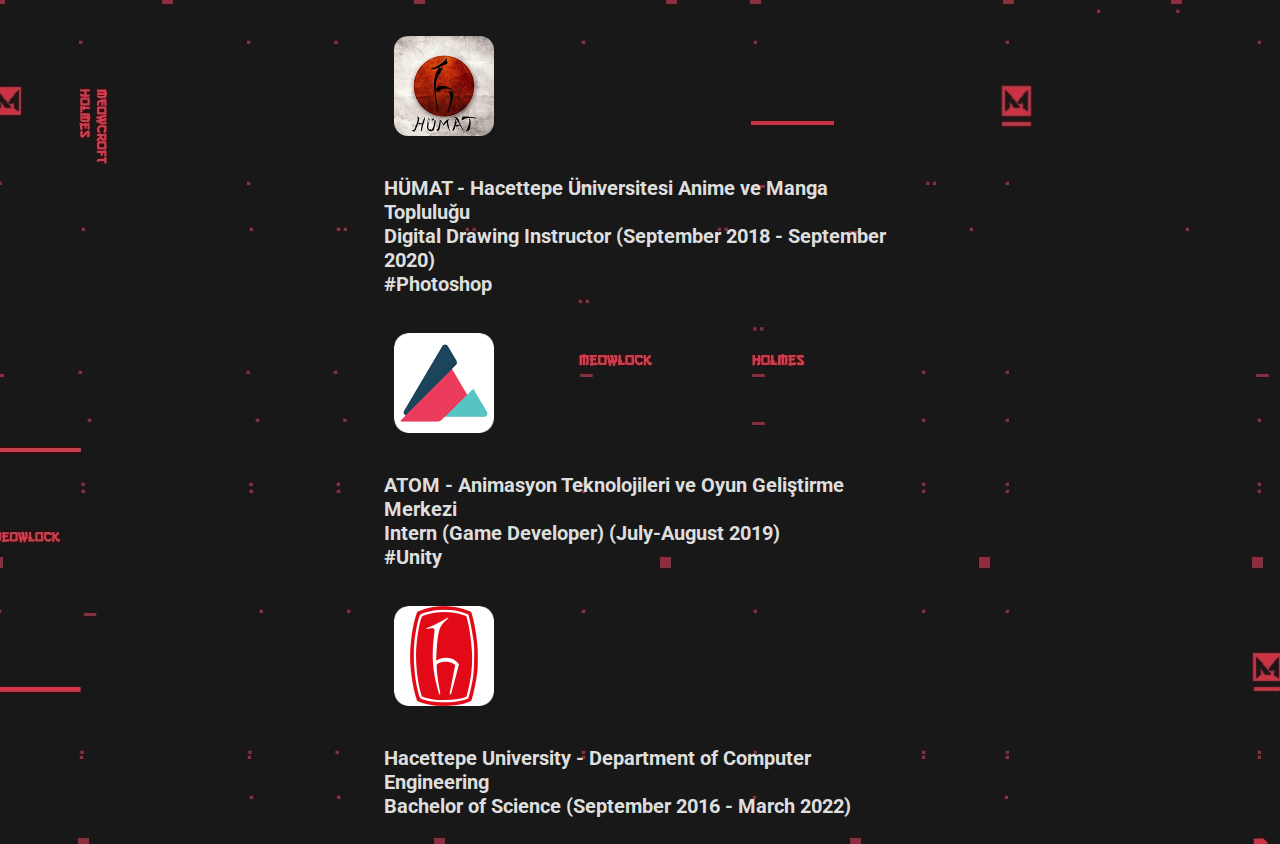
==== commit 9b1f629d: "Bio Updated" ====
--- a/index.html
+++ b/index.html
@@ -41,17 +41,17 @@
             <h4>Sim-tek Simulation Technologies <br>Software Developer (July 2023 - now)<br>#Unreal Engine, Unity, C++</h4>
             </div>
             </div>
-            <br><br><br><br><br><br>
+            <br><br><br><br><br><br><br><br>
         
         <div class='container2'>
             <div>
                 <a href=https://netco.com.tr/dir/tr/> <img class="iconDetails" src="resources/bio/netco-logo.png"></a>
             </div>	
             <div style='margin-left:0px;'>
-            <h4>Netco - Animation Studio <br> Game Developer and Rendering / Lighting artist (October 2022 - July 2023)<br>#Unreal Engine, Unity, Blender</h4>
+            <h4>Netco - Animation Studio <br>Game Developer and Lighting artist (October 2022 - July 2023)<br>#Unreal Engine, Unity, Blender</h4>
             </div>
             </div>
-            <br><br><br><br><br><br>
+            <br><br><br><br><br><br><br><br>
         <div class='container2'>
             <div>
                  <img class="iconDetails" src="resources/bio/asker.jpeg">
@@ -60,7 +60,7 @@
             <h4>Military Service - Served <br>Burdur (August-September 2022)</h4>
             </div>
             </div>
-            <br><br><br><br><br><br>
+            <br><br><br><br><br><br><br><br>
         <div class='container2'>
             <div>
                 <a href=https://netco.com.tr/dir/tr/> <img class="iconDetails" src="resources/bio/netco-logo.png"></a>
@@ -69,7 +69,7 @@
             <h4>Netco - Animation Studio <br>Game Developer (June-August 2022)<br>#Unreal Engine</h4>
             </div>
             </div>
-            <br><br><br><br><br><br>
+            <br><br><br><br><br><br><br><br>
 
         <div class='container2'>
             <div>
@@ -79,7 +79,7 @@
             <h4>KidTab - E-Learning Provider <br>Game Developer (September 2020 - June 2022)<br>#Unity, Google Firebase, Photoshop</h4>
             </div>
             </div>
-            <br><br><br><br><br><br>
+            <br><br><br><br><br><br><br><br>
 
         <div class='container2'>
             <div>
@@ -89,7 +89,7 @@
             <h4>HUCGLab - Hacettepe University Computer Graphics Lab<br>Intern (Game Developer / Animator) (August-September 2020)<br>#Unity, Adobe Fuse, Blender</h4>
             </div>
             </div>
-            <br><br><br><br><br><br>
+            <br><br><br><br><br><br><br><br>
 
         <div class='container2'>
             <div>
@@ -99,7 +99,7 @@
             <h4>HÜMAT - Hacettepe Üniversitesi Anime ve Manga Topluluğu<br>Digital Drawing Instructor (September 2018 - September 2020)<br>#Photoshop</h4>
             </div>
             </div>
-            <br><br><br><br><br><br>
+            <br><br><br><br><br><br><br><br>
 
         <div class='container2'>
             <div>
@@ -109,7 +109,7 @@
             <h4>ATOM - Animasyon Teknolojileri ve Oyun Geliştirme Merkezi<br>Intern (Game Developer) (July-August 2019)<br>#Unity</h4>
             </div>
             </div>
-            <br><br><br><br><br><br>
+            <br><br><br><br><br><br><br><br>
 
         <div class='container2'>
         <div>
@@ -117,7 +117,7 @@
         </div>	
         <div style='margin-left:0px;'>
         <h4>Hacettepe University - Department of Computer Engineering<br>Bachelor of Science (September 2016 - March 2022)
-            <br><br></h4>
+            <br></h4>
         </div>
         </div>
 
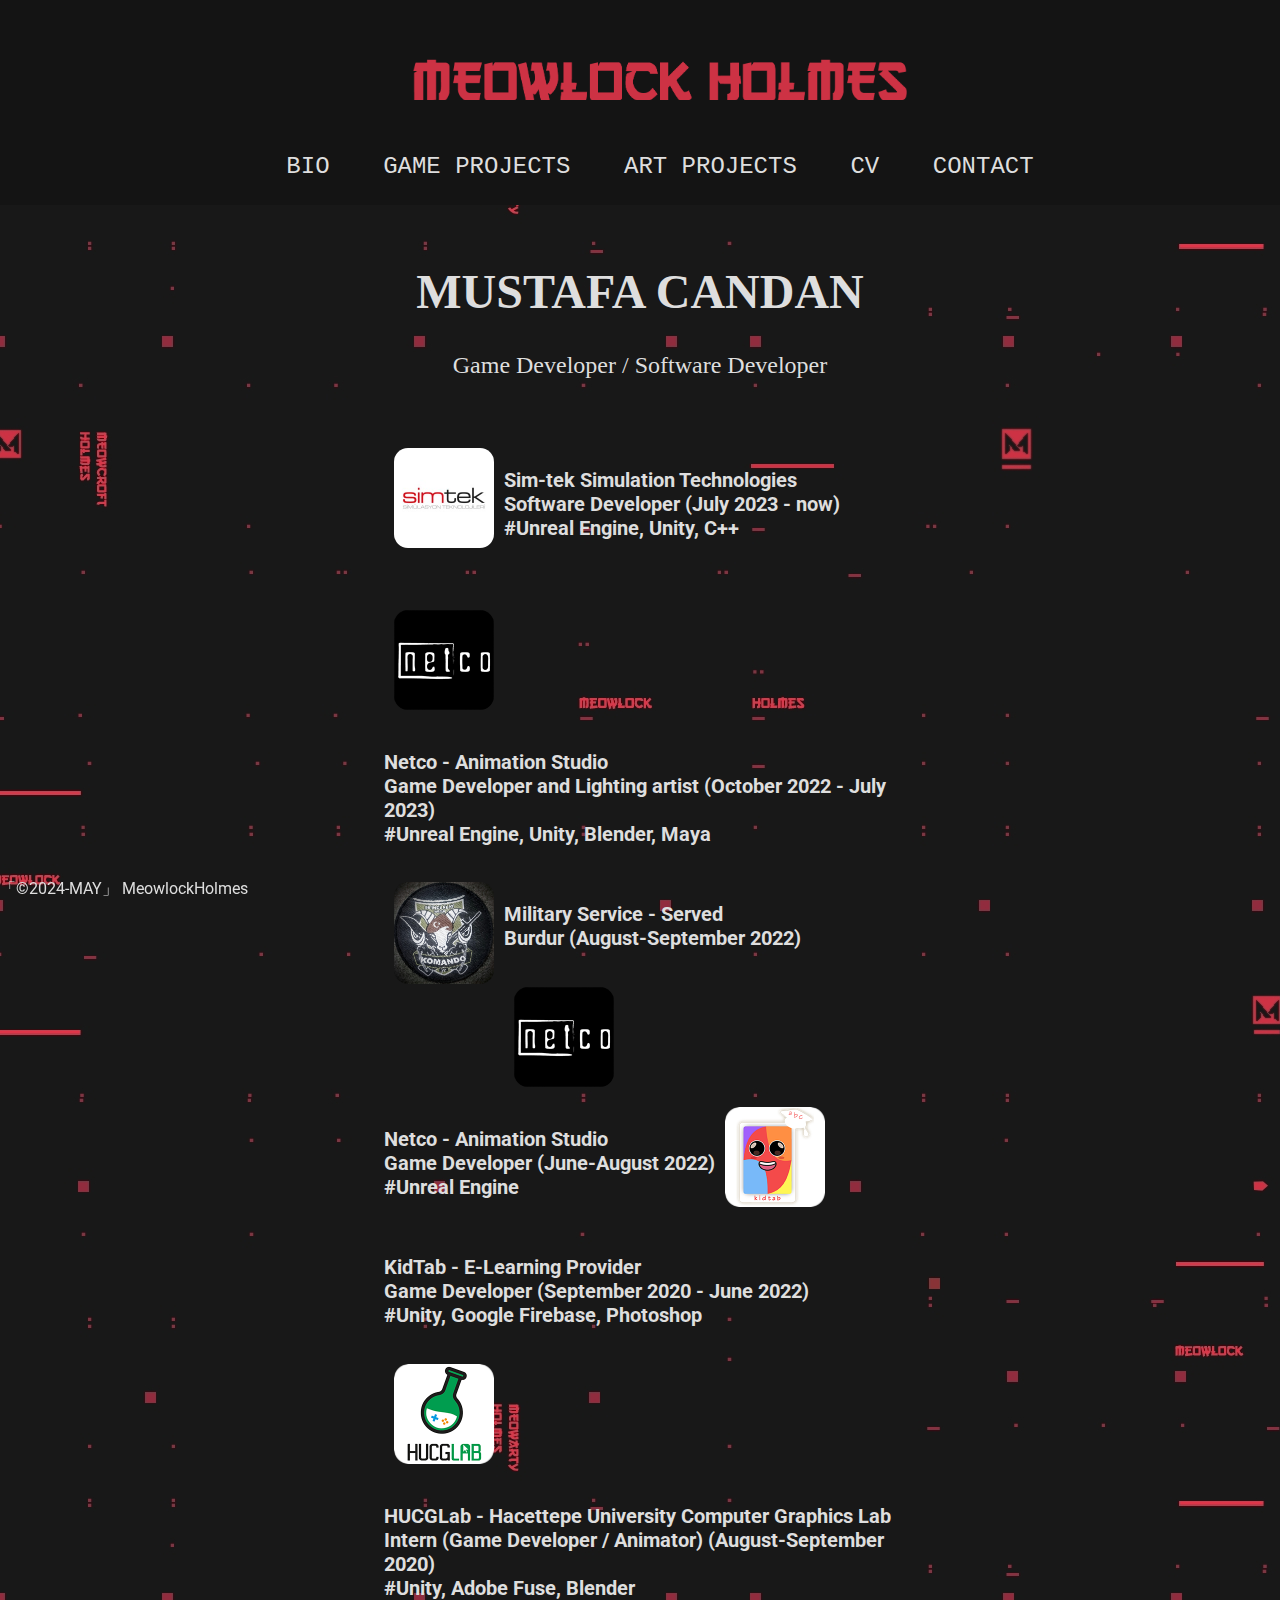
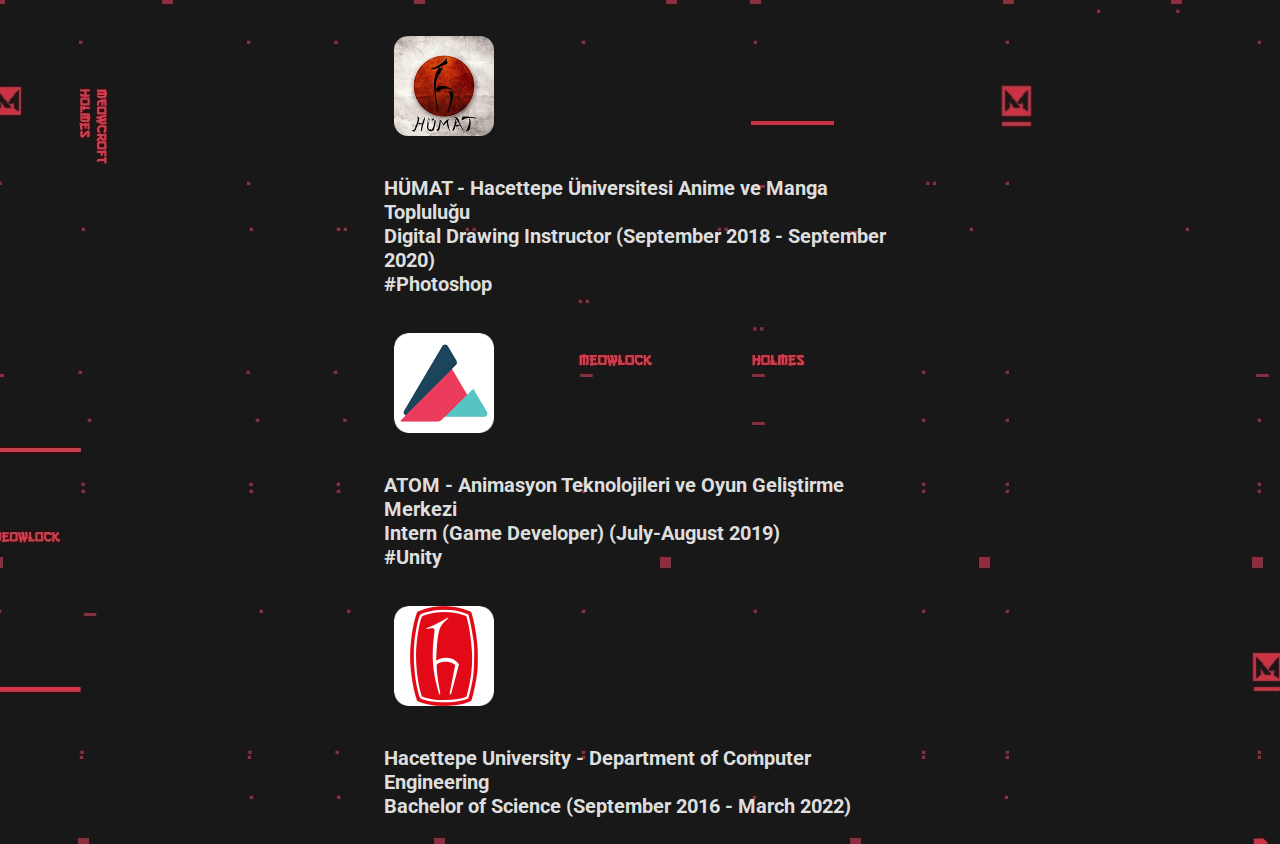
==== commit e0cb898f: "Maya Update" ====
--- a/index.html
+++ b/index.html
@@ -48,7 +48,7 @@
                 <a href=https://netco.com.tr/dir/tr/> <img class="iconDetails" src="resources/bio/netco-logo.png"></a>
             </div>	
             <div style='margin-left:0px;'>
-            <h4>Netco - Animation Studio <br>Game Developer and Lighting artist (October 2022 - July 2023)<br>#Unreal Engine, Unity, Blender</h4>
+            <h4>Netco - Animation Studio <br>Game Developer and Lighting artist (October 2022 - July 2023)<br>#Unreal Engine, Unity, Blender, Maya</h4>
             </div>
             </div>
             <br><br><br><br><br><br><br><br>
@@ -120,7 +120,7 @@
             <br></h4>
         </div>
         </div>
-
+        <br><br><br><br><br><br><br><br><br><br><br><br><br><br><br><br>
         <section>
             
         </section>
